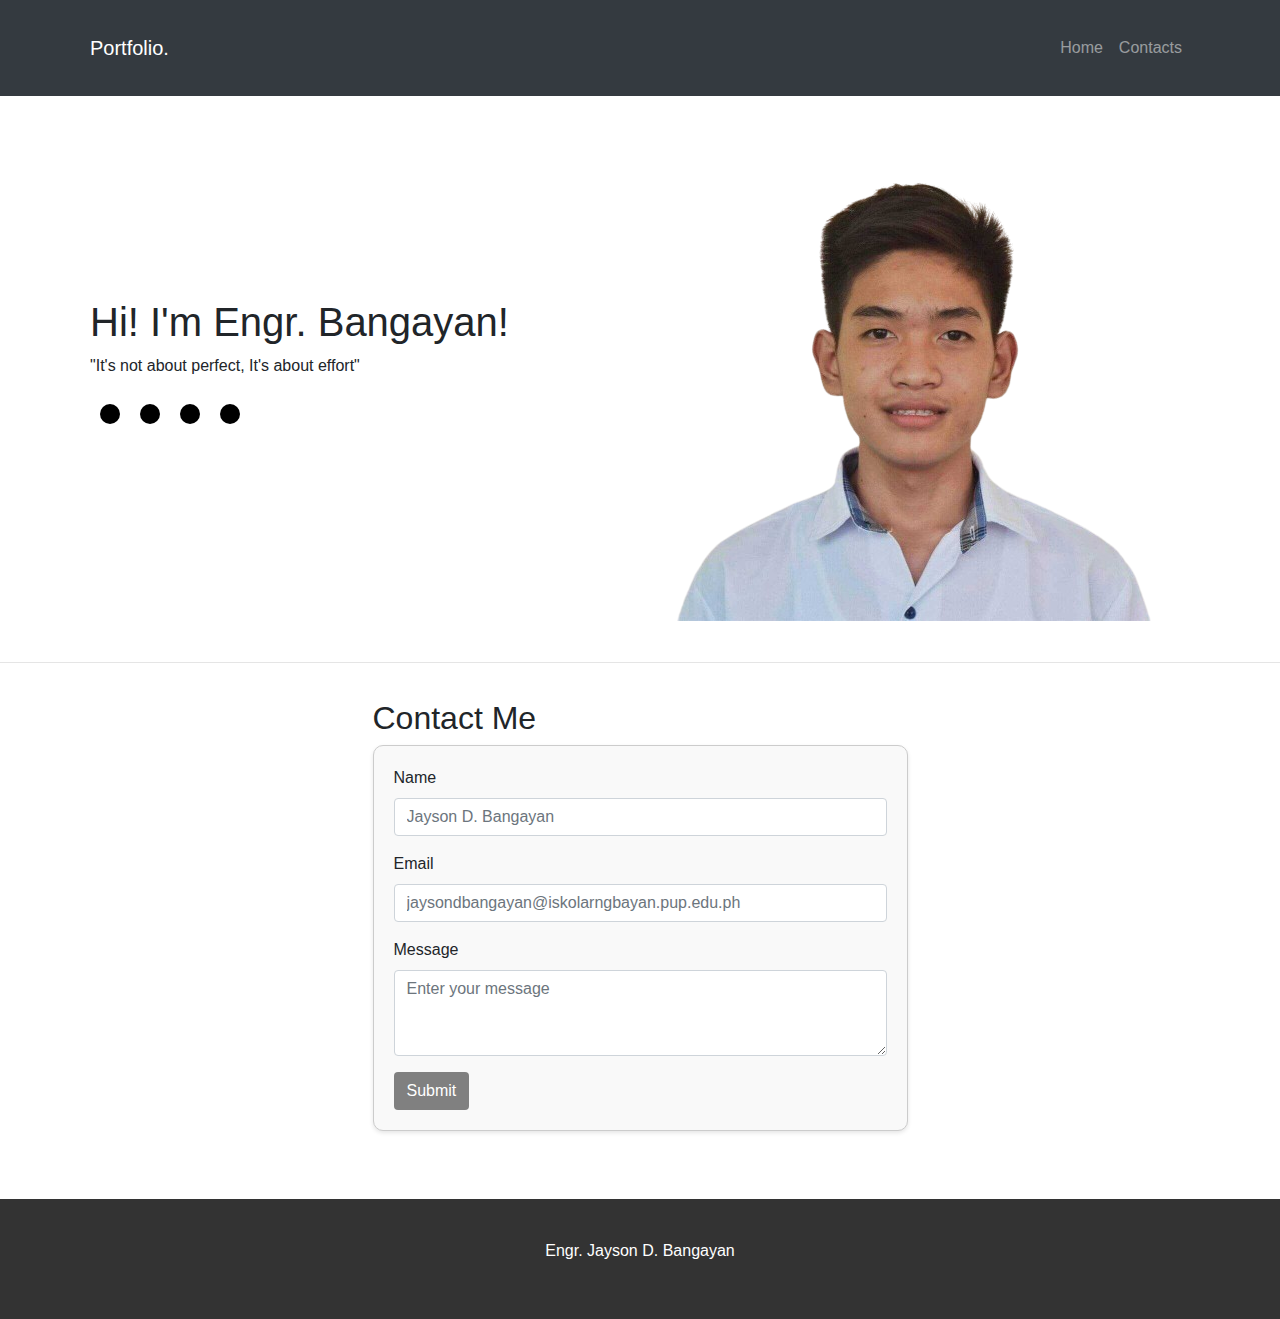
==== views/bangayan.html @ 1ce7bfe6 "s" ====
<!DOCTYPE html>
<html lang="en">
<head>
  <meta charset="UTF-8">
  <meta name="viewport" content="width=device-width, initial-scale=1.0">
  <title>Portfolio</title>

  <link rel="stylesheet" href="https://maxcdn.bootstrapcdn.com/bootstrap/4.5.2/css/bootstrap.min.css">
    <link rel="stylesheet" href="https://cdnjs.cloudflare.com/ajax/libs/font-awesome/6.5.1/css/all.min.css" integrity="sha512-DTOQO9RWCH3ppGqcWaEA1BIZOC6xxalwEsw9c2QQeAIftl+Vegovlnee1c9QX4TctnWMn13TZye+giMm8e2LwA==" crossorigin="anonymous" referrerpolicy="no-referrer" />
  <link rel="stylesheet" href="/style/styles.css"> 
  <link rel="stylesheet" href="/style/solo.css">
  <link rel="icon" href="favicon-32x32.png" />
  <style>
    .greeting {
      margin-bottom: 10px; 
    }
  </style>
</head>
<body>

<header>
    <nav class="navbar navbar-expand-lg navbar-dark bg-dark">
        <div class="container">
          <a class="navbar-brand" href="#">Portfolio.</a>
          <button class="navbar-toggler" type="button" data-toggle="collapse" data-target="#navbarNav" aria-controls="navbarNav" aria-expanded="false" aria-label="Toggle navigation">
            <span class="navbar-toggler-icon"></span>
          </button>
          <div class="collapse navbar-collapse" id="navbarNav">
            <ul class="navbar-nav ml-auto">
              <li class="nav-item">
                <a class="nav-link" href="index.html">Home</a>
              </li>
              <li class="nav-item">
                <a class="nav-link" href="#contact">Contacts</a>
              </li>
            </ul>
          </div>
        </div>
      </nav>
</header>

<div class="container">
    <div class="row">
      <div class="col-md-6 greeting">
        <div>
          <h1>Hi! I'm Engr. Bangayan!</h1>
        <p>"It's not about perfect, It's about effort"</p>
        </div>
        
        <div class="footer-icons">
        
          <a href="https://www.facebook.com/profile.php?id=100053894837859&mibextid=ZbWKwL"><i class="fa-brands fa-facebook"></i></a>
          <a href=""><i class="fa-brands fa-instagram"></i></a>
          <a href=""><i class="fa-brands fa-twitter"></i></a>
          <a href=""><i class="fa-brands fa-youtube"></i></a>
      </div>
      </div>
      <div class="col-md-6 image">
        <img src="\media\BANGAYAN__JAYSON_D.-removebg-preview.png" alt="Picture">
      </div>
    </div>
</div>
<hr>
<section id="contact" class="container">
  <div class="row">
    <div class="col-md-6 offset-md-3">
      <h2>Contact Me</h2>
      <div class="contact-form-box">
        <form>
          <div class="form-group">
            <label for="name">Name</label>
            <input type="text" class="form-control" id="name" placeholder="Jayson D. Bangayan">
          </div>
          <div class="form-group">
            <label for="email">Email</label>
            <input type="email" class="form-control" id="email" placeholder="jaysondbangayan@iskolarngbayan.pup.edu.ph">
          </div>
          <div class="form-group">
            <label for="message">Message</label>
            <textarea class="form-control" id="message" rows="3" placeholder="Enter your message"></textarea>
          </div>
          <button type="submit" class="btn btn-custom">Submit</button>
        </form>
      </div>
    </div>
  </div>
</section>

<footer class="mt-5">
    <div class="container">
      <div class="row">
        <div class="col">
          <p class="text-center">Engr. Jayson D. Bangayan</p>
        </div>
      </div>
  </footer>
  

<script src="https://code.jquery.com/jquery-3.5.1.slim.min.js"></script>
<script src="https://cdn.jsdelivr.net/npm/@popperjs/core@2.5.4/dist/umd/popper.min.js"></script>
<script src="https://maxcdn.bootstrapcdn.com/bootstrap/4.5.2/js/bootstrap.min.js"></script>

</body>
</html>
---- style/styles.css ----
/* *{
  font-family: 'Courier New', Courier, monospace;
} */
  footer {
    background-color: #333;
    color: white;
    padding: 20px 0;
    text-align: center;
  }

.card {
    width: 16 rem; 
    box-shadow: 0px 0px 200px rgba(0, 0, 0, 0.1); 
  }
.card-img-top {
    max-height: 150px; 
    object-fit: cover; 
}


.motto{
    padding: 10px;
} 

.text{
    margin-left: 40%;
    margin-bottom: 20px;
}

.container{
    margin-top: 15px;
}

.Highlights{
    background-color: #333;
}

.white-box{
    background-color: aliceblue;
    color: black;
    padding: 10px; 
    border-radius: 10px; 
    box-shadow: 0 2px 4px rgba(0, 0, 0, 0.1);
    opacity: 95%;
}

.behind{
    margin-top: 320px;
}

.image-container {
    width: 600px; 
    margin: 0 auto;
    padding: 20px;
  }
  .image-container img {
    width: 100%;
    height: auto;
    margin-bottom: 10px;
  }
  .row {
    display: flex;
    flex-wrap: wrap;
    justify-content: space-between;
  }
  .col img {
    width: 100%;
    height: auto;
  }
  .small-img-container {
    display: flex;
    justify-content: space-between;
    margin-top: 20px;
  }
  .small-img-container img {
    width: 300px;
    height: 95px;
    margin-right: 10px;
  }

  .col p {
    align-items: center;
  }

  .btn-custom{
      background-color: gray;
      color: white;
  }
---- style/solo.css ----
body {
    font-family: Arial, sans-serif;
  }
  .container {
    /* max-width: 800px; */
    margin: 0 auto;
    padding: 20px;
  }
  .row {
    display: flex;
    align-items: center;
  }
  .greeting {
    flex: 4;
  }

  .image {
    flex: 1;
    text-align: center;
    padding: 5px;
  }
  .image img {
    max-width: 100%;
    height: auto;
  }
  .divider {
    width: 100%;
    height: 1px;
    background-color: #ccc;
    margin: 20px 0;
  }

.footer-icons {
    display: flex;
    margin-top: 10px; 
}

.footer-icons a {
    text-decoration: none;
    padding: 10px;
    background-color: rgb(0, 0, 0); 
    margin: 10px;
    border-radius: 50%;
}

.footer-icons a i {
    font-size: 2em;
    color: white; 
    opacity: 0.9;
}

.footer-icons a:hover {
    background-color: #0e6e1b;
    transition: 0.5s;
}

.contact-form-box {
  border: 1px solid #ccc;
  padding: 20px;
  border-radius: 10px;
  background-color: #f9f9f9;
  box-shadow: 0 2px 4px rgba(0, 0, 0, 0.1);
}
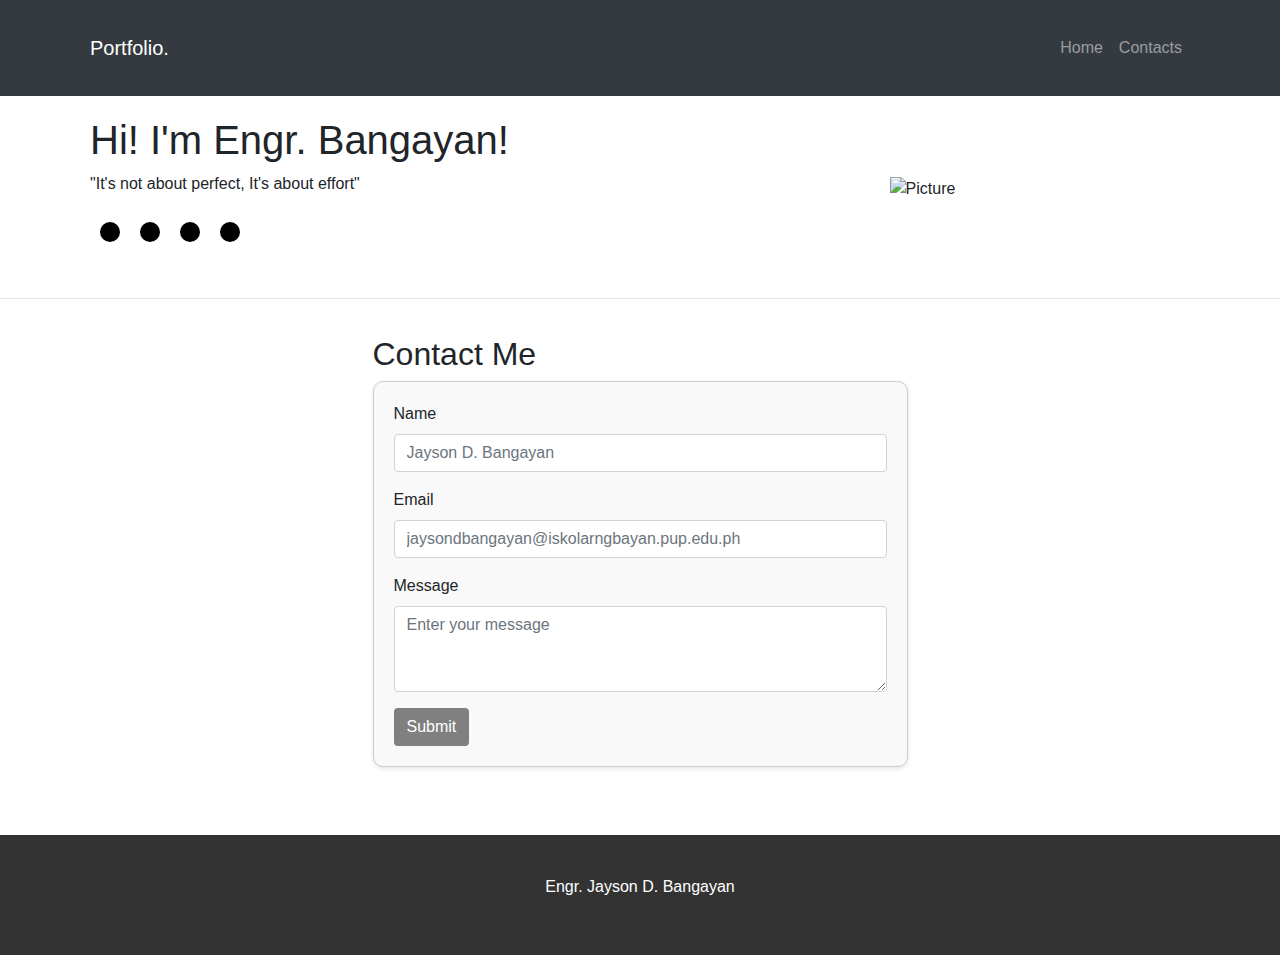
==== commit 729e9fb8: "Update bangayan.html" ====
--- a/views/bangayan.html
+++ b/views/bangayan.html
@@ -56,7 +56,7 @@
       </div>
       </div>
       <div class="col-md-6 image">
-        <img src="\media\BANGAYAN__JAYSON_D.-removebg-preview.png" alt="Picture">
+        <img src="/wedpage/media/BANGAYAN__JAYSON_D.-removebg-preview.png" alt="Picture">
       </div>
     </div>
 </div>
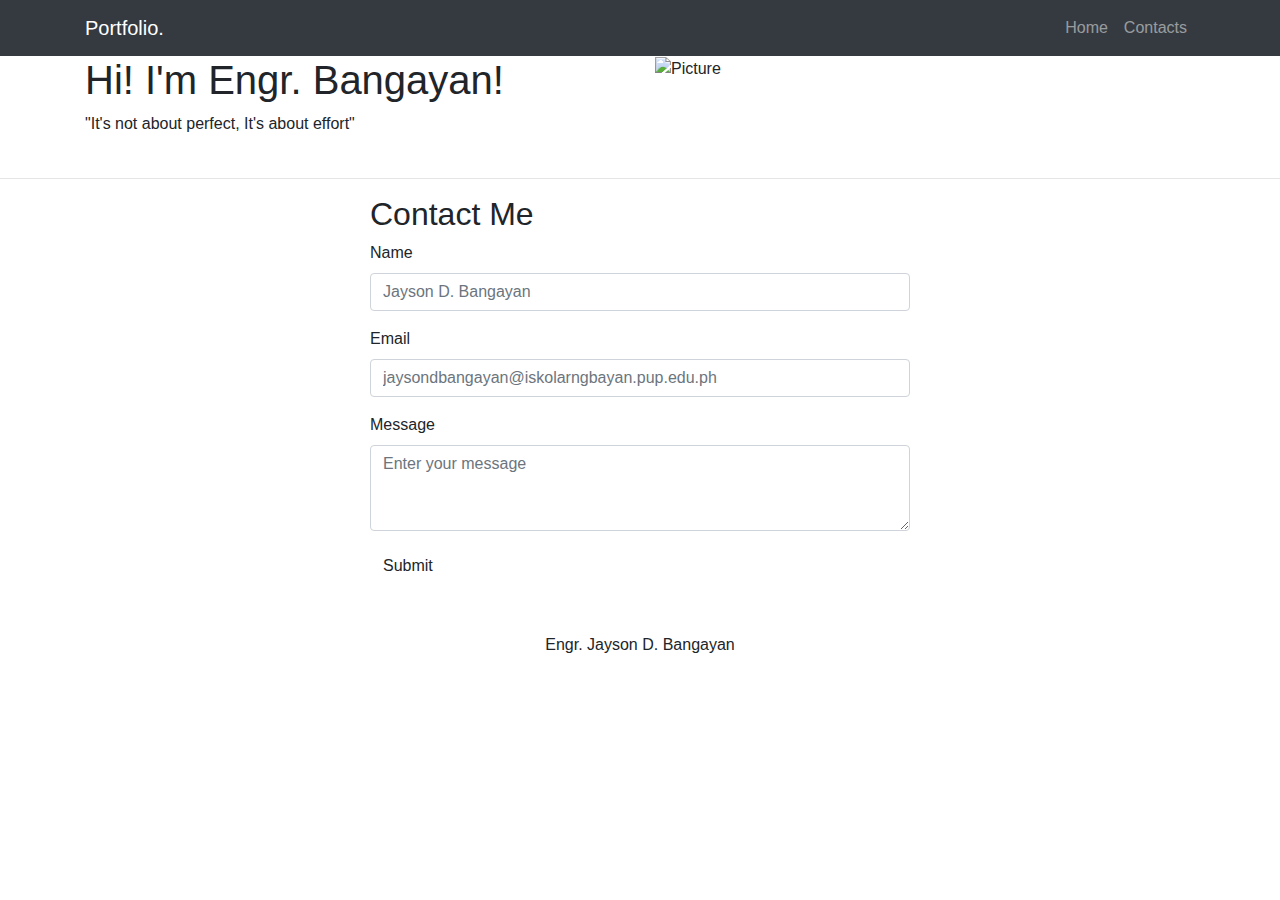
==== commit 7a081080: "Update bangayan.html" ====
--- a/views/bangayan.html
+++ b/views/bangayan.html
@@ -7,8 +7,8 @@
 
   <link rel="stylesheet" href="https://maxcdn.bootstrapcdn.com/bootstrap/4.5.2/css/bootstrap.min.css">
     <link rel="stylesheet" href="https://cdnjs.cloudflare.com/ajax/libs/font-awesome/6.5.1/css/all.min.css" integrity="sha512-DTOQO9RWCH3ppGqcWaEA1BIZOC6xxalwEsw9c2QQeAIftl+Vegovlnee1c9QX4TctnWMn13TZye+giMm8e2LwA==" crossorigin="anonymous" referrerpolicy="no-referrer" />
-  <link rel="stylesheet" href="/style/styles.css"> 
-  <link rel="stylesheet" href="/style/solo.css">
+  <link rel="stylesheet" href="/wedpage//style/styles.css"> 
+  <link rel="stylesheet" href="/wedpage//style/solo.css">
   <link rel="icon" href="favicon-32x32.png" />
   <style>
     .greeting {
